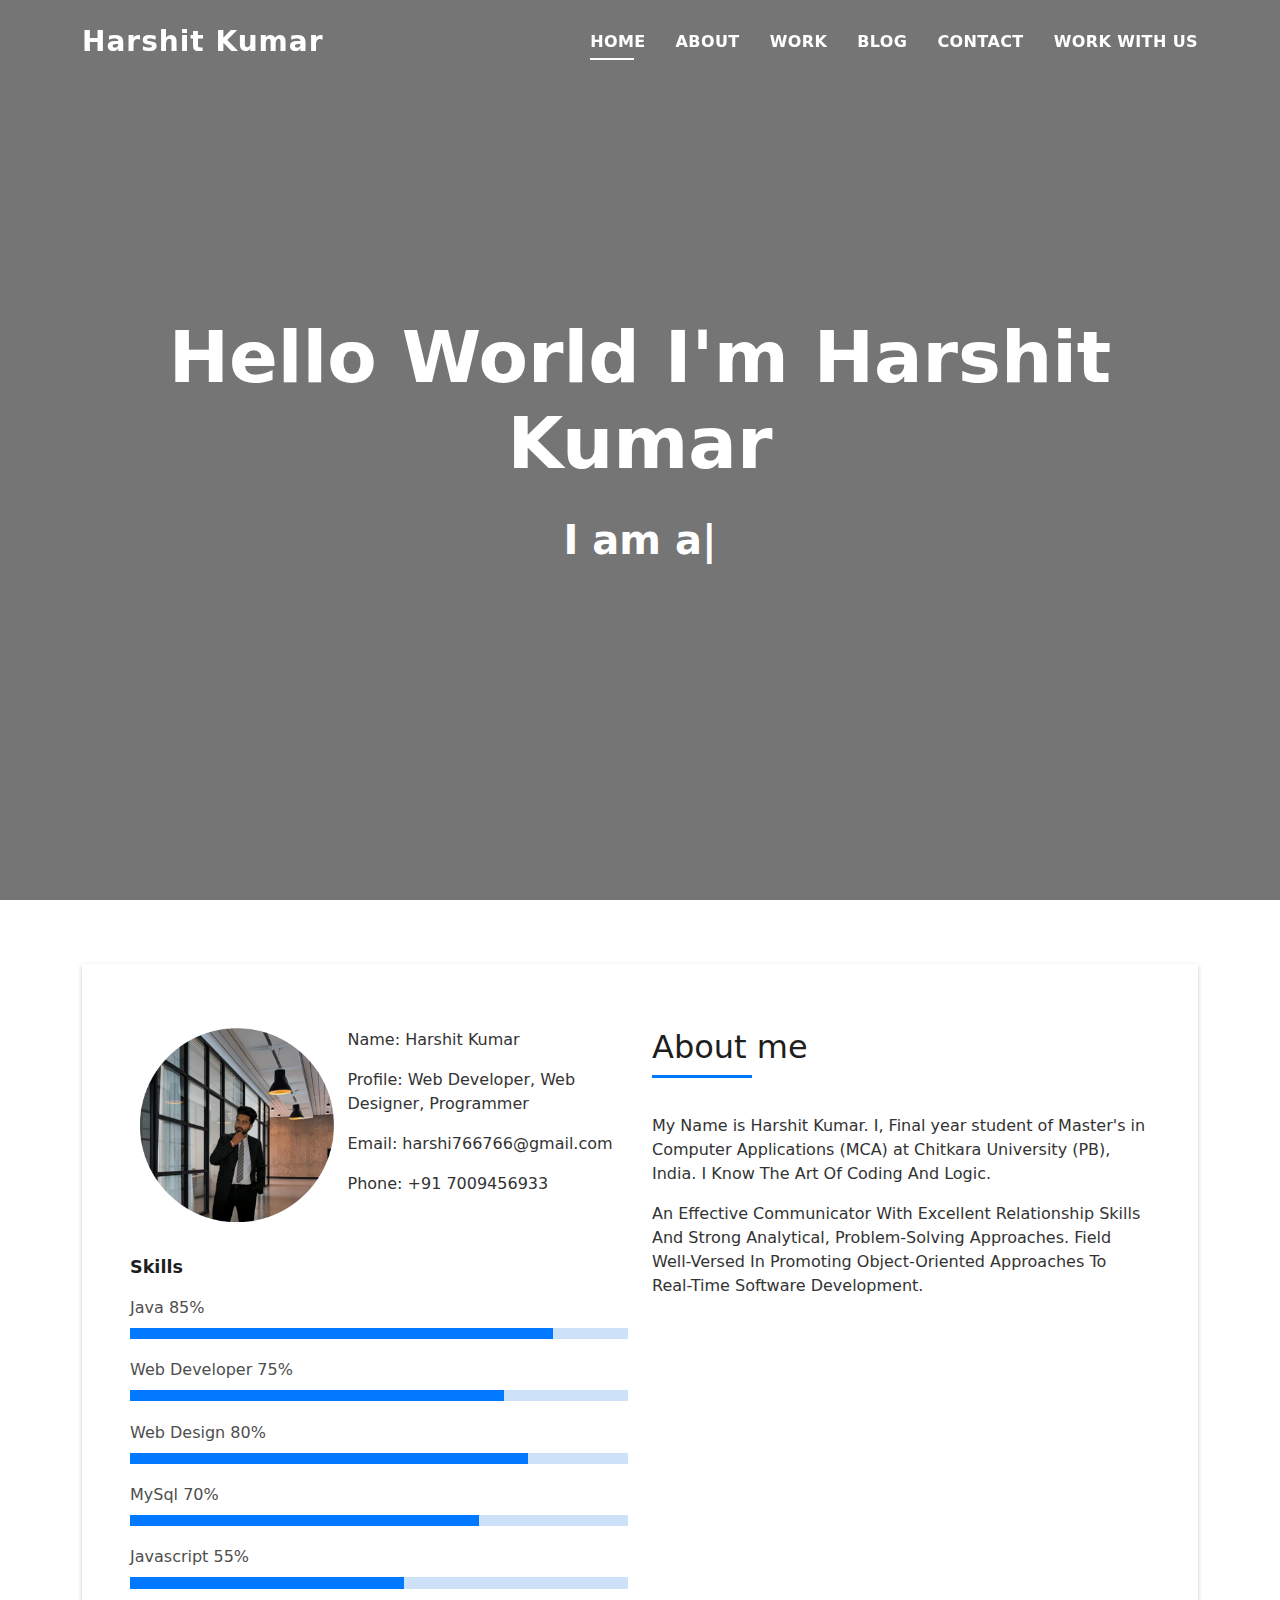
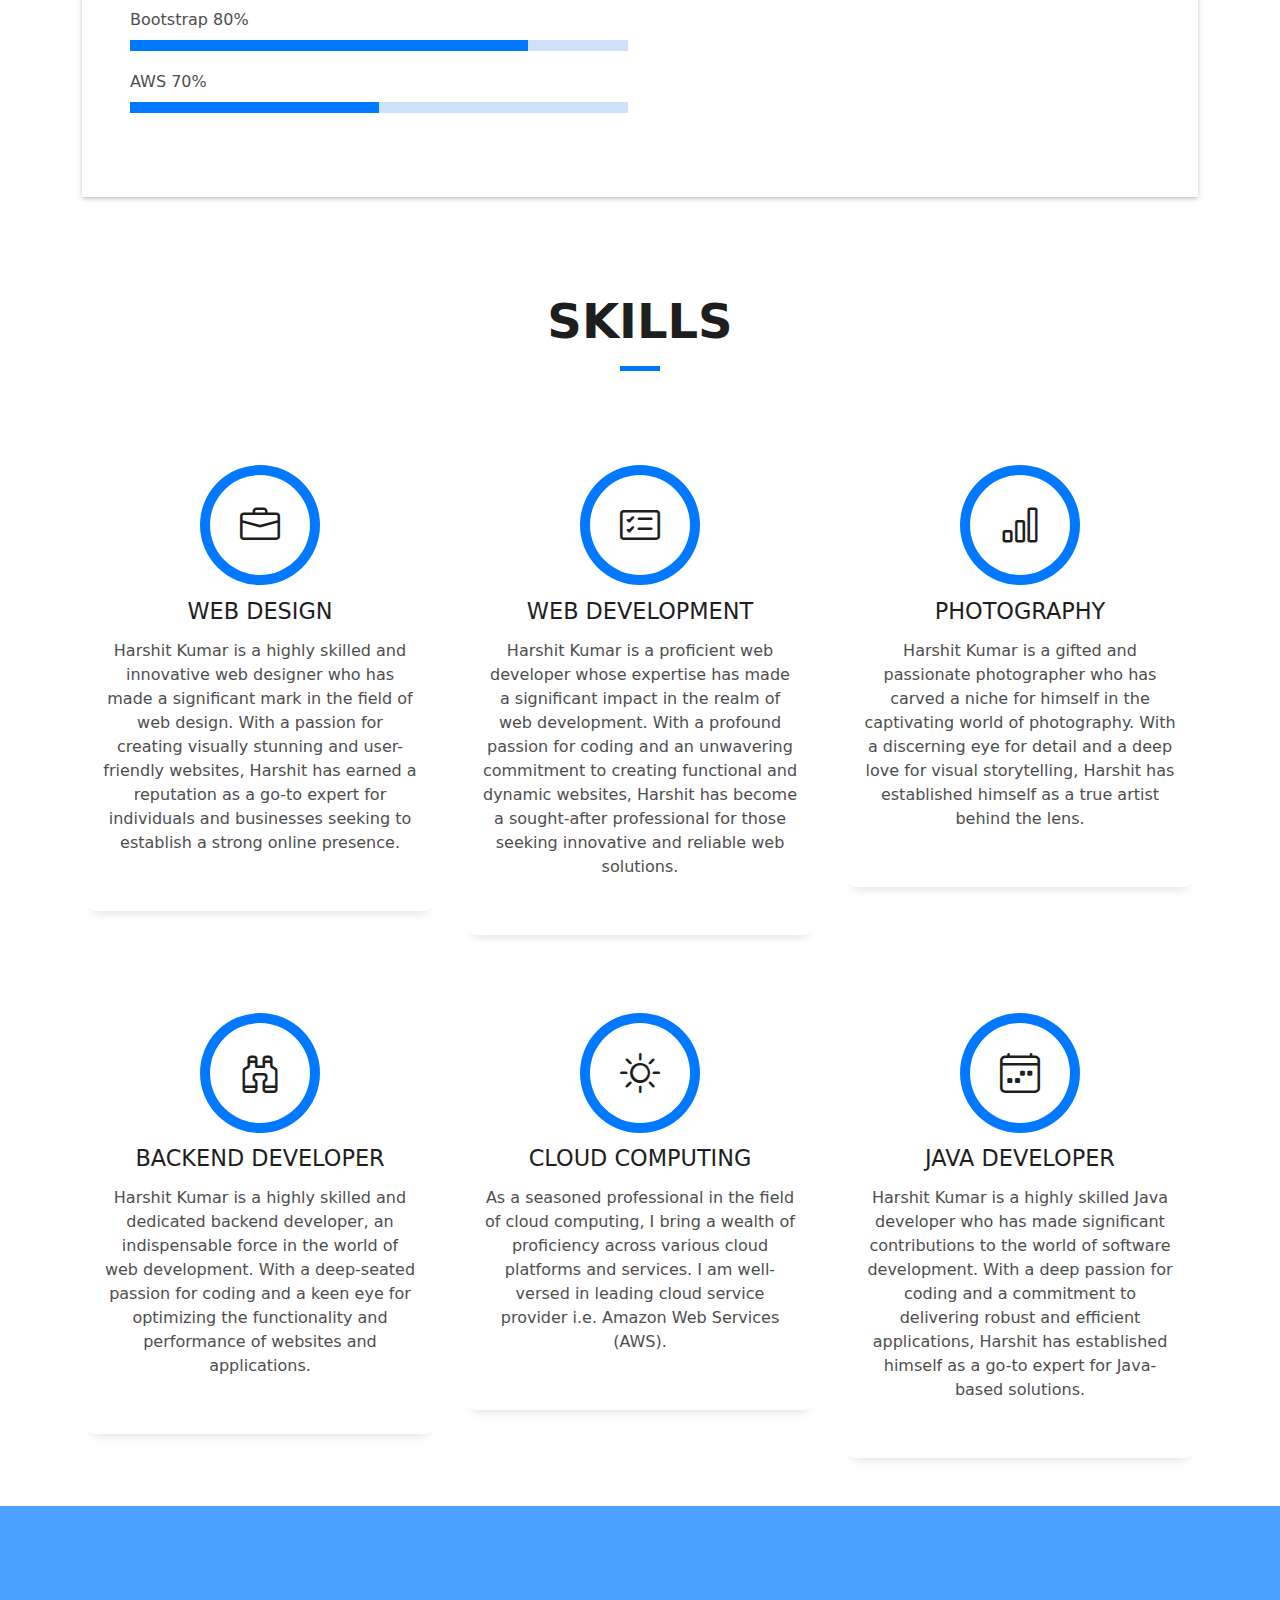
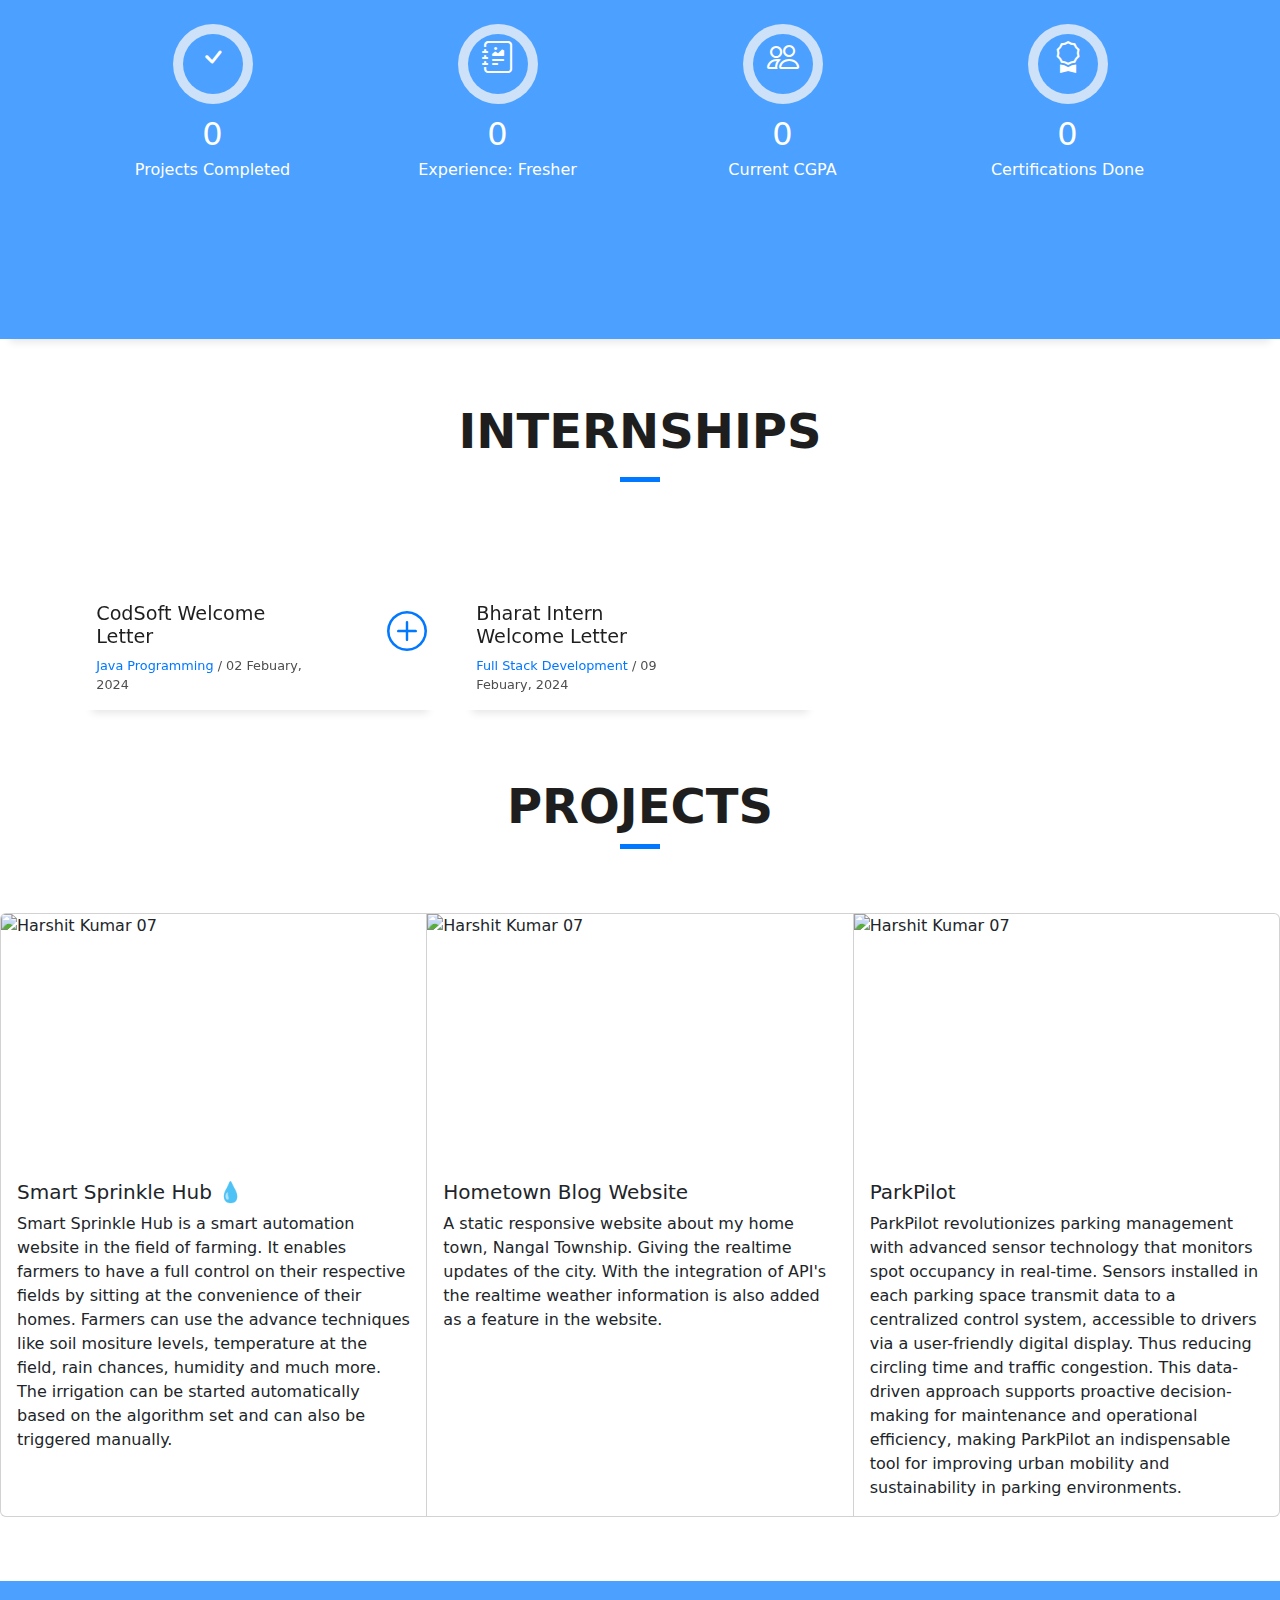
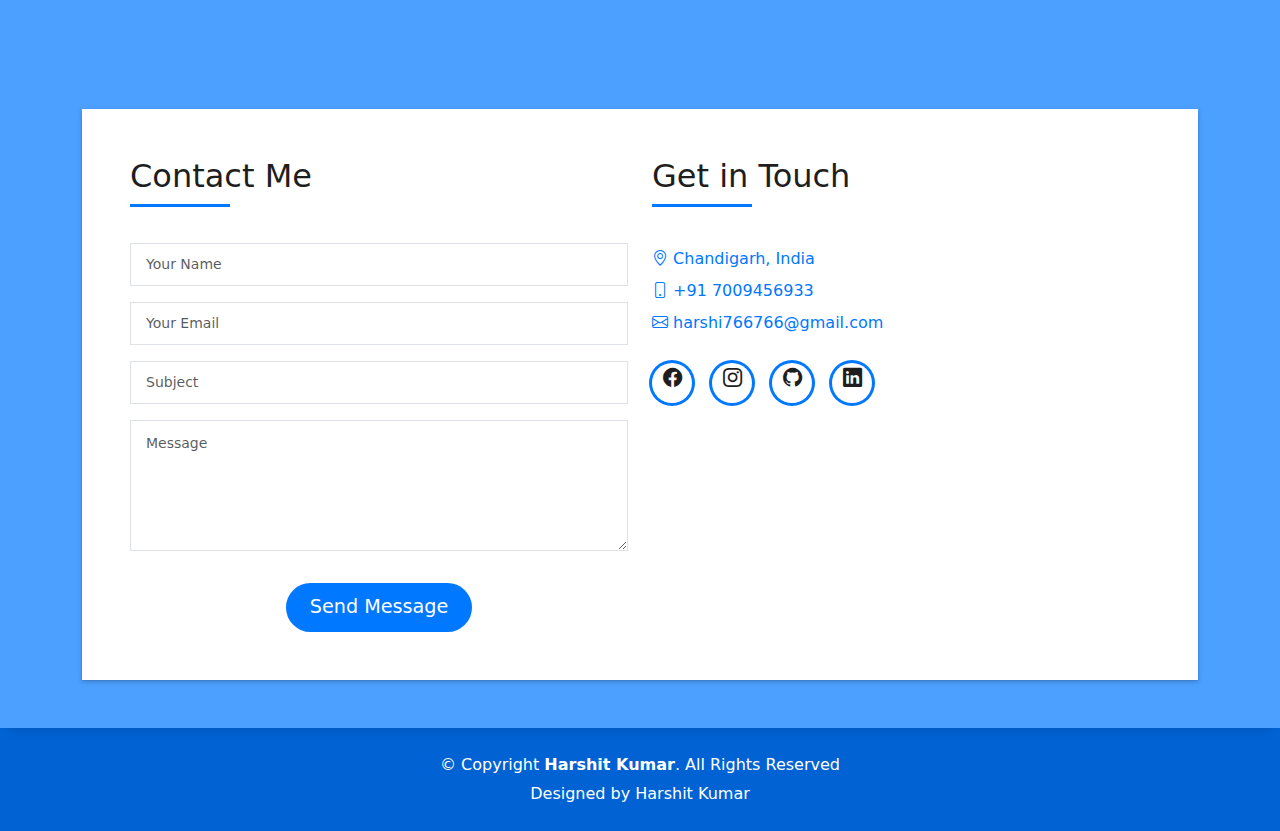
==== index.html @ d03fb950 "Update index.html" ====
<!DOCTYPE html>
<html lang="en">

  <head>
    <meta charset="utf-8">
    <meta content="width=device-width, initial-scale=1.0" name="viewport">

    <title>Harshit's Portfolio </title>
    <meta content name="description">
    <meta content name="keywords">

    
    <link
    href="image/port.jpg"
    rel= "icon">
    <link href="assets/img/apple-touch-icon.png" rel="apple-touch-icon">

    <!-- Vendor CSS Files -->
    <link href="assets/vendor/bootstrap/css/bootstrap.min.css" rel="stylesheet">
    <link href="assets/vendor/bootstrap-icons/bootstrap-icons.css"
    rel="stylesheet">
    <link href="assets/vendor/glightbox/css/glightbox.min.css" rel="stylesheet">
    <link href="assets/vendor/swiper/swiper-bundle.min.css" rel="stylesheet">

    <!-- Template Main CSS File -->
    <link href="assets/css/style.css" rel="stylesheet">

<style>

</style>

  </head>

  <body>

    <!-- ======= Header ======= -->
    <header id="header" class="fixed-top">
      <div class="container d-flex align-items-center justify-content-between">

        <h1 class="logo"><a href="index.html">Harshit Kumar</a></h1>


        <nav id="navbar" class="navbar">
          <ul>
            <li><a class="nav-link scrollto active" href="#hero">Home</a></li>
            <li><a class="nav-link scrollto" href="#about">About</a></li>

            <li><a class="nav-link scrollto " href="#work">Work</a></li>
            <li><a class="nav-link scrollto " href="#blog">Blog</a></li>

            <li><a class="nav-link scrollto" href="#contact">Contact</a></li>
            <li><a class="nav-link scrollto" href="#services">Work With Us</a></li>
            

              <script src="script.js"></script></a></li>
            
          </ul>
          <i class="bi bi-list mobile-nav-toggle"></i>
          
        </nav><!-- .navbar -->

      </div>
    </header><!-- End Header -->

    <!-- ======= Hero Section ======= -->
    <div id="hero" class="hero route bg-image"
      style="background-image: url('image/Motion\ Backgrounds.gif">
      <div class="overlay-itro"></div>
      <div class="hero-content display-table">
        <div class="table-cell">
          <div class="container">
            <!--<p class="display-6 color-d">Hello, world!</p>-->
            <h1 class="hero-title mb-4">Hello World I'm Harshit Kumar</h1>
                        <p class="hero-subtitle"><span class="typed"
                data-typed-items="I am a Web Developer,I am a Programmer,I am a Frontend Developer,I am a Web Designer"></span></p>
            <!-- <p class="pt-3"><a class="btn btn-primary btn js-scroll px-4" href="#about" role="button">Learn More</a></p> -->
          </div>
        </div>
      </div>
    </div><!-- End Hero Section -->

    <main id="main">

      <!-- ======= About Section ======= -->
      <section id="about" class="about-mf sect-pt4 route">
        <div class="container">
          <div class="row">
            <div class="col-sm-12">
              <div class="box-shadow-full">
                <div class="row">
                  <div class="col-md-6">
                    <div class="row">
                      <div class="col-sm-6 col-md-5">
                        <div class="about-img">
                          <img
                             src="image/IMG_1244.PNG"
                            class="img-fluid rounded b-shadow-a" alt>
                        </div>
                      </div>
                      <div class="col-sm-6 col-md-7">
                        <div class="about-info">
                          <p><span class="title">Name: Harshit Kumar</span> </p>
                          <p><span class="title">Profile: Web Developer, Web Designer, Programmer</span> </p>
                          <p><span class="title">Email: harshi766766@gmail.com</span> </p>
                          <p><span class="title">Phone: +91
                            7009456933</span> </p>
                        </div>
                      </div>
                    </div>
                    <div class="skill-mf">
                      <p class="title-s">Skills</p>
                      <span>Java</span> <span class="pull-right">85%</span>
                      <div class="progress">
                        <div class="progress-bar" role="progressbar"
                          style="width:85%" aria-valuenow="85"
                          aria-valuemin="0" aria-valuemax="100"></div>
                      </div>
                      <span>Web Developer</span> <span class="pull-right">75%</span>
                      <div class="progress">
                        <div class="progress-bar" role="progressbar"
                          style="width: 75%" aria-valuenow="75"
                          aria-valuemin="0" aria-valuemax="100"></div>
                      </div>
                      <span>Web Design</span> <span class="pull-right">80%</span>
                      <div class="progress">
                        <div class="progress-bar" role="progressbar"
                          style="width: 80%" aria-valuenow="50"
                          aria-valuemin="0" aria-valuemax="100"></div>
                      </div>

                      <span>MySql</span> <span class="pull-right">70%</span>
                      <div class="progress">
                        <div class="progress-bar" role="progressbar"
                          style="width: 70%" aria-valuenow="50"
                          aria-valuemin="0" aria-valuemax="100"></div>
                      </div>

                      <span>Javascript</span> <span class="pull-right">55%</span>
                      <div class="progress">
                        <div class="progress-bar" role="progressbar"
                          style="width: 55%" aria-valuenow="90"
                          aria-valuemin="0" aria-valuemax="100"></div>
                      </div>

                      <span>Bootstrap</span> <span class="pull-right">80%</span>
                      <div class="progress">
                        <div class="progress-bar" role="progressbar"
                          style="width: 80%" aria-valuenow="50"
                          aria-valuemin="0" aria-valuemax="100"></div>
                      </div>

                      <span>AWS</span> <span class="pull-right">70%</span>
                      <div class="progress">
                        <div class="progress-bar" role="progressbar"
                          style="width:50%" aria-valuenow="50"
                          aria-valuemin="0" aria-valuemax="100"></div>
                      </div>
                    </div>
                  </div>
                  <div class="col-md-6">
                    <div class="about-me pt-4 pt-md-0">
                      <div class="title-box-2">
                        <h5 class="title-left">
                          About me
                        </h5>
                      </div>
                      <p  class="title">
                        My Name is Harshit Kumar. I, Final year student of Master's in Computer Applications (MCA) at Chitkara University (PB),
                        India.
                        I Know The Art Of Coding And Logic.
                      </p>
                      <p class="title">
                        An Effective Communicator With Excellent Relationship
                        Skills And Strong Analytical, Problem-Solving
                        Approaches. Field Well-Versed In Promoting
                        Object-Oriented Approaches To Real-Time Software
                        Development.
                      </p>

                    </div>
                  </div>
                </div>
              </div>
            </div>
          </div>
        </div>
      </section><!-- End About Section -->

      <!-- ======= Services Section ======= -->
      <section id="services" class="services-mf pt-5 route">
        <div class="container">
          <div class="row">
            <div class="col-sm-12">
              <div class="title-box text-center">
                <h3 class="title-a">
                  Skills
                </h3>
                <p class="subtitle-a">

                </p>
                <div class="line-mf"></div>
              </div>
            </div>
          </div>
          <div class="row">
            <div class="col-md-4">
              <div class="service-box">
                <div class="service-ico">
                  <span class="ico-circle"><i class="bi bi-briefcase"></i></span>
                </div>
                <div class="service-content">
                  <h2 class="s-title">Web Design</h2>
                  <p class="s-description text-center">
                    Harshit Kumar is a highly skilled and innovative web designer
                    who has made a significant mark in the field of web design.
                    With a passion for creating visually stunning and
                    user-friendly websites, Harshit has earned a reputation as a
                    go-to expert for individuals and businesses seeking to
                    establish a strong online presence.
                  </p>
                </div>
              </div>
            </div>
            <div class="col-md-4">
              <div class="service-box">
                <div class="service-ico">
                  <span class="ico-circle"><i class="bi bi-card-checklist"></i></span>
                </div>
                <div class="service-content">
                  <h2 class="s-title">Web Development</h2>
                  <p class="s-description text-center">

                    Harshit Kumar is a proficient web developer whose expertise
                    has made a significant impact in the realm of web
                    development. With a profound passion for coding and an
                    unwavering commitment to creating functional and dynamic
                    websites, Harshit has become a sought-after professional for
                    those seeking innovative and reliable web solutions.
                  </p>
                </div>
              </div>
            </div>
            <div class="col-md-4">
              <div class="service-box">
                <div class="service-ico">
                  <span class="ico-circle"><i class="bi bi-bar-chart"></i></span>
                </div>
                <div class="service-content">
                  <h2 class="s-title">Photography</h2>
                  <p class="s-description text-center">
                    Harshit Kumar is a gifted and passionate photographer who has
                    carved a niche for himself in the captivating world of
                    photography. With a discerning eye for detail and a deep
                    love for visual storytelling, Harshit has established himself
                    as a true artist behind the lens.
                  </p>
                </div>
              </div>
            </div>
            <div class="col-md-4">
              <div class="service-box">
                <div class="service-ico">
                  <span class="ico-circle"><i class="bi bi-binoculars"></i></span>
                </div>
                <div class="service-content">
                  <h2 class="s-title">BackEnd Developer</h2>
                  <p class="s-description text-center">
                    Harshit Kumar is a highly skilled and dedicated backend
                    developer, an indispensable force in the world of web
                    development. With a deep-seated passion for coding and a
                    keen eye for optimizing the functionality and performance of
                    websites and applications.
                  </p>
                </div>
              </div>
            </div>
            <div class="col-md-4">
              <div class="service-box">
                <div class="service-ico">
                  <span class="ico-circle"><i class="bi bi-brightness-high"></i></span>
                </div>
                <div class="service-content">
                  <h2 class="s-title">Cloud Computing</h2>
                  <p class="s-description text-center">

                    As a seasoned professional in the field of cloud computing,
                     I bring a wealth of proficiency across various cloud platforms and services. 
                     I am well-versed in leading cloud service provider i.e. Amazon Web Services (AWS).
                     
                  </p>
                </div>
              </div>
            </div>
            <div class="col-md-4">
              <div class="service-box">
                <div class="service-ico">
                  <span class="ico-circle"><i class="bi bi-calendar4-week"></i></span>
                </div>
                <div class="service-content">
                  <h2 class="s-title">Java Developer</h2>
                  <p class="s-description text-center">
                    Harshit Kumar is a highly skilled Java developer who has made
                    significant contributions to the world of software
                    development. With a deep passion for coding and a commitment
                    to delivering robust and efficient applications, Harshit has
                    established himself as a go-to expert for Java-based
                    solutions.
                  </p>
                </div>
              </div>
            </div>
          </div>
        </div>
      </section><!-- End Services Section -->

      <!-- ======= Counter Section ======= -->
      <div class="section-counter paralax-mf bg-image"
        style="background-image: url('bg.jpg')">
        <div class="overlay-mf"></div>
        <div class="container position-relative">
          <div class="row">
            <div class="col-sm-3 col-lg-3">
              <div class="counter-box counter-box pt-4 pt-md-0">
                <div class="counter-ico">
                  <span class="ico-circle"><i class="bi bi-check"></i></span>
                </div>
                <div class="counter-num">
                  <p data-purecounter-start="0" data-purecounter-end="3"
                    data-purecounter-duration="1" class="counter purecounter"></p>
                  <span class="counter-text">Projects Completed</span>
                </div>
              </div>
            </div>
            <div class="col-sm-3 col-lg-3">
              <div class="counter-box pt-4 pt-md-0">
                <div class="counter-ico">
                  <span class="ico-circle"><i class="bi bi-journal-richtext"></i></span>
                </div>
                <div class="counter-num">
                  <p data-purecounter-start="0" data-purecounter-end="0"
                    data-purecounter-duration="1" class="counter purecounter"></p>
                  <span class="counter-text">Experience: Fresher</span>
                </div>
              </div>
            </div>
            <div class="col-sm-3 col-lg-3">
              <div class="counter-box pt-4 pt-md-0">
                <div class="counter-ico">
                  <span class="ico-circle"><i class="bi bi-people"></i></span>
                </div>
                <div class="counter-num">
                  <p data-purecounter-start="0" data-purecounter-end="7.89"
                    data-purecounter-duration="1" class="counter purecounter"></p>
                  <span class="counter-text">Current CGPA</span>
                </div>
              </div>
            </div>
            <div class="col-sm-3 col-lg-3">
              <div class="counter-box pt-4 pt-md-0">
                <div class="counter-ico">
                  <span class="ico-circle"><i class="bi bi-award"></i></span>
                </div>
                <div class="counter-num">
                  <p data-purecounter-start="0" data-purecounter-end="3"
                    data-purecounter-duration="1" class="counter purecounter"></p>
                  <span class="counter-text">Certifications Done</span>
                </div>
              </div>
            </div>
          </div>
        </div>
      </div><!-- End Counter Section -->

      <!-- ======= Portfolio Section ======= -->

      <section id="work" class="portfolio-mf sect-pt4 route">
        <div class="container">
          <div class="row">
            <div class="col-sm-12">
              <div class="title-box text-center">
                <h3 class="title-a">
                  Internships
                </h3>
                <p class="subtitle-a">

                </p>
                <div class="line-mf"></div>
              </div>
            </div>
          </div>
          <div class="row">
            <div class="col-md-4">
              <div class="work-box">
                <a href="image/offer.jpg" data-gallery="portfolioGallery"
                  class="portfolio-lightbox">
                  <div class="work-img">
                    <img src="image/offer.jpg" height="100" alt class="img-fluid">
                  </div>
                </a>
                <div class="work-content">
                  <div class="row">
                    <div class="col-sm-8">
                      <h2 class="w-title">CodSoft Welcome Letter</h2>
                      <div class="w-more">
                        <span class="w-ctegory">Java Programming</span> / <span
                          class="w-date">02 Febuary, 2024</span>
                      </div>
                    </div>
                    <div class="col-sm-4">
                      <div class="w-like">
                        <a href> <span class="bi bi-plus-circle"></span></a>
                      </div>
                    </div>
                  </div>
                </div>
              </div>
            </div>
            <div class="col-md-4">
              <div class="work-box">
                <a href="image/Harshit Kumar  (1)_page-0001.jpg" data-gallery="portfolioGallery"
                  class="portfolio-lightbox">
                  <div class="work-img">
                    <img src="image/Harshit Kumar  (1)_page-0001.jpg" alt class="img-fluid">
                  </div>
                </a>
                <div class="work-content">
                  <div class="row">
                    <div class="col-sm-8">
                      <h2 class="w-title">Bharat Intern Welcome Letter</h2>
                      <div class="w-more">
                        <span class="w-ctegory">Full Stack Development</span> / <span
                          class="w-date">09 Febuary, 2024</span>
                      </div>
                    </div>

                  </div>

                </section><!-- End Portfolio Section -->

                <!-- ======= Testimonials Section ======= -->
                  <!-- <div class="testimonials paralax-mf bg-image"
                    style="background-image: url(assets/img/overlay-bg.jpg)">
                    <div class="overlay-mf"></div>
                    <div class="container">
                      <div class="row">
                        <div class="col-md-12">

                          <div class="testimonials-slider swiper"
                            data-aos="fade-up" data-aos-delay="100">
                            <div class="swiper-wrapper">

                              <div class="swiper-slide">
                                <div class="testimonial-box">
                                  <div class="author-test">
                                    <img
                                      src="https://blogger.googleusercontent.com/img/b/R29vZ2xl/AVvXsEjWPyf48pdA0KL4-TtcaYUjMzpRqKOh5sRQUDvx9crNe8cKC_uwJbKv4zvebxIsHu691Fu3aJjdozaErSmDjNbsDrPvo_puB6OPWJWmbfxzeFIuBiDnK7tYssDI9pqWrJKujsHe3qpNDfvmbLBXbQe1mk1qBO1t87BWNPkstWK7q_-z0I2oy-BIr5jdyA/s320/1662866962081.jpg"
                                      alt class="rounded-circle b-shadow-a">
                                    <span class="author">Farique Fareha</span>
                                  </div>
                                  <div class="content-test">
                                    <p class="description lead">
                                      Harshit Kumar is a web wizard! He transformed
                                      our vision into a stunning, functional
                                      website. His expertise and professionalism
                                      are unmatched.
                                    </p>
                                  </div>
                                </div>
                              </div>End testimonial item -->

                            <!-- <div class="swiper-slide">
                              <div class="testimonial-box">
                                <div class="author-test">
                                  <img
                                    src="image/shahid.jpg" height="200" width="200" style="border-radius: 1000px;"
                                    alt class="rounded-circle b-shadow-a">
                                  <span class="author">Pathan Shahid Khan</span>
                                </div>
                                <div class="content-test">
                                  <p class="description lead">
                                    Harshit Kumar's web development skills are
                                    outstanding. He's a reliable, creative, and
                                    dedicated developer. Our website's success
                                    is thanks to his expertiset.
                                  </p>
                                </div>
                              </div>
                            </div>End testimonial item -->
                          </div>
                          <div class="swiper-pagination"></div>
                        </div>



                        <!-- <div id="testimonial-mf" class="owl-carousel owl-theme">

        </div> -->
                      </div>
                    </div>
                  </div>
                </div><!-- End Testimonials Section -->


                <div class="title-box text-center">
                  <h3 class="title-a">
                    Projects
                  </h3> <div class="line-mf"></div></div>
                  <p class="subtitle-a">
                  </p>
                 
                <div class="card-group">
                  <div class="card">
                    <img
                      src="image/sprinkle.gif"
                      class="card-img-top"
                      alt="Harshit Kumar 07" width="250" height="250" />
                    <div class="card-body">
                      <h5 class="card-title">Smart Sprinkle Hub 💧</h5>
                      <p class="card-text">
                        Smart Sprinkle Hub is a smart automation website in the field of farming. It enables
                        farmers to have a full control on their respective fields by sitting at the convenience 
                        of their homes. Farmers can use the advance techniques like soil mositure levels, temperature at the field,
                        rain chances, humidity and much more. The irrigation can be started automatically based on the algorithm set 
                        and can also be triggered manually.
                      </p>
<!--                       <p class="card-text">
                        <a
                          href="https://bpmbalkiw4o30dgr3eaptw.on.drv.tw/www.alnoorpublicschoolsiswa.com/"><button
                            type="button" class="btn btn-success">View Live</button></a>
                      </p> -->
                    </div>
                  </div>

                  <div class="card">
                    <img
                      src="image/dam.gif"
                      class="card-img-top"
                      alt="Harshit Kumar 07" width="250" height="250"/>
                    <div class="card-body">
                      <h5 class="card-title">Hometown Blog Website</h5>
                      <p class="card-text">A static responsive website about my home town, Nangal Township.
                        Giving the realtime updates of the city. With the integration of API's the realtime weather 
                        information is also added as a feature in the website. 
                      </p>
<!--                       <p class="card-text">
                        <a
                          href="https://HarshitKumar07.github.io/njbweather_checker/"><button
                            type="button" class="btn btn-success">View Live</button></a>
                      </p> -->
                    </div>
                  </div>
                  <div class="card">
                    <img
                      src="image/foundation.svg"
                      height="250"
                      class="card-img-top"
                      alt="Harshit Kumar 07" width="250" height="250"/>
                    <div class="card-body">
                      <h5 class="card-title">ParkPilot</h5>
                      <p class="card-text">
                        ParkPilot revolutionizes parking management with advanced sensor technology that 
                        monitors spot occupancy in real-time. Sensors installed in each parking space transmit data
                         to a centralized
                         control system, accessible to drivers via a user-friendly digital display.
                          Thus reducing circling time and traffic congestion.
                          This data-driven approach supports proactive decision-making for maintenance and operational efficiency, making ParkPilot an indispensable tool for improving urban mobility and sustainability in parking environments.
                      </p>
<!--                       <p class="card-text">
                        <a
                          href="https://siddiquefoundationmadhopur.w3spaces.com/"><button
                            type="button" class="btn btn-success">View Live</button></a>
                      </p> -->
                    </div>
                  </div>
                </div>

                <!-- <div class="card-group">
                  <div class="card">
                    <img
                      src="image/e.svg"
                      class="card-img-top"
                      alt="Harshit Kumar 07" width="250" height="250"/>
                    <div class="card-body">
                      <h5 class="card-title">Online E commerce Application</h5>
                      <p class="card-text">

                        "NJB Carts 🛒," designed by Harshit Kumar, is a dynamic
                        online E-commerce application, integrating HTML, CSS,
                        and JavaScript to create a seamless shopping experience.
                        This user-friendly platform empowers customers to
                        explore, select, and purchase products with ease. It
                        features a wide range of products organized into
                        categories, a user-friendly shopping cart, and a secure
                        checkout process.
                      </p>
                      <p class="card-text">
                        <a
                          href="https://HarshitKumar07.github.io/njbcarts1/"><button
                            type="button" class="btn btn-success">View Live</button></a>
                      </p>
                    </div>
                  </div>

                  <div class="card">
                    <img
                      src="image/library.svg"
                      class="card-img-top"
                      alt="Harshit Kumar 07" width="250" height="250"/>
                    <div class="card-body">
                      <h5 class="card-title">College LIBRARY Management
                        Application</h5>
                      <p class="card-text">Harshit Kumar has developed a
                        comprehensive College Library Management Application
                        using a stack of HTML, CSS, JavaScript, and a database.
                        This application serves as a digital solution for
                        educational institutions to efficiently manage their
                        library resources. With a user-friendly web interface,
                        students and staff can search, borrow, and return books,
                        making the entire process streamlined and accessible.
                      </p>
                      <p class="card-text">
                        <a
                          href="https://HarshitKumar07.github.io/jpalibrary/"><button
                            type="button" class="btn btn-success">View Live</button></a>
                      </p>
                    </div>
                  </div>
                  <div class="card">
                    <img
                      src="image/Motion Backgrounds.gif"
                      class="card-img-top"
                      alt="Los Angeles Skyscrapers" width="250" height="250"/>
                    <div class="card-body">
                      <h5 class="card-title">College Result Application</h5>
                      <p class="card-text">
                        College result application has a lot of added
                        functionality like login and sign up form, after which
                        the user will enter his roll number and the result will
                        come. And our principal liked this project very
                        much.College result application has a lot of added
                        functionality like login and sign up form,
                        after which the user will enter his roll number and the
                        result will come. And our principal liked this project

                      </p>
                      <p class="card-text">
                        <a
                          href="http://jparesultmanagement.infinityfreeapp.com/?i=2"><button
                            type="button" class="btn btn-success">View Live</button></a>
                      </p>
                    </div>
                  </div>
                </div> -->

                <!-- ======= Contact Section ======= -->
                <section id="contact" class="paralax-mf footer-paralax bg-image sect-mt4 route" style="background-image: url(assets/img/overlay-bg.jpg)">
                  <div class="overlay-mf"></div>
                  <div class="container">
                      <div class="row">
                          <div class="col-sm-12">
                              <div class="contact-mf">
                                  <div id="contact" class="box-shadow-full">
                                      <div class="row">
                                          <div class="col-md-6">
                                              <div class="title-box-2">
                                                  <h5 class="title-left">
                                                      Contact Me
                                                  </h5>
                                              </div>
                                              <div>
                                                  <form id="contact-form" method="post" role="form" class="php-email-form">
                                                      <div class="row">
                                                          <div class="col-md-12 mb-3">
                                                              <div class="form-group">
                                                                  <input type="text" name="name" class="form-control" id="name" placeholder="Your Name" required>
                                                              </div>
                                                          </div>
                                                          <div class="col-md-12 mb-3">
                                                              <div class="form-group">
                                                                  <input type="email" class="form-control" name="email" id="email" placeholder="Your Email" required>
                                                              </div>
                                                          </div>
                                                          <div class="col-md-12 mb-3">
                                                              <div class="form-group">
                                                                  <input type="text" class="form-control" name="subject" id="subject" placeholder="Subject" required>
                                                              </div>
                                                          </div>
                                                          <div class="col-md-12">
                                                              <div class="form-group">
                                                                  <textarea class="form-control" name="message" rows="5" placeholder="Message" required></textarea>
                                                              </div>
                                                          </div>
                                                          <div class="col-md-12 text-center my-3">
                                                              <div class="loading" style="display: none;">Loading</div>
                                                              <!-- <div class="error-message"></div> -->
                                                              <div class="sent-message">Your message has been sent. Thank you!</div>
                                                          </div>
                                                          <div class="col-md-12 text-center">
                                                              <button type="submit" class="button button-a button-big button-rouded">Send Message</button>
                                                          </div>
                                                      </div>
                                                  </form>
                                              </div>
                                          </div>
                                          <div class="col-md-6">
                                              <div class="title-box-2 pt-4 pt-md-0">
                                                  <h5 class="title-left">
                                                      Get in Touch
                                                  </h5>
                                              </div>
                                              <div class="more-info">
                                                  <p class="lead"></p>
                                                  <ul class="list-ico">
                                                      <li><span class="bi bi-geo-alt"> Chandigarh, India</span></li>
                                                      <li><span class="bi bi-phone"> +91 7009456933</span></li>
                                                      <li><span class="bi bi-envelope"> harshi766766@gmail.com</span></li>
                                                  </ul>
                                              </div>
                                              <div class="socials">
                                                  <ul>
                                                      <li><a href="https://www.facebook.com/profile.php?id=100004380213710"><span class="ico-circle"><i class="bi bi-facebook"></i></span></a></li>
                                                      <li><a href="https://www.instagram.com/_iharsh766_max_/"><span class="ico-circle"><i class="bi bi-instagram"></i></span></a></li>
                                                      <li><a href="https://github.com/iharshit766"><span class="ico-circle"><i class="bi bi-github"></i></span></a></li>
                                                      <li><a href="https://www.linkedin.com/in/harshit-kumar-994301189/"><span class="ico-circle"><i class="bi bi-linkedin"></i></span></a></li>
                                                  </ul>
                                              </div>
                                          </div>
                                      </div>
                                  </div>
                              </div>
                          </div>
                      </div>
                  </div>
              </section>
              
              <script>
                document.getElementById('contact-form').addEventListener('submit', function(event) {
                    event.preventDefault(); // Prevent the form from submitting
                    
                    // Show loading message (if needed)
                    document.querySelector('.loading').style.display = 'block';
            
                    // Simulate delay before showing the sent message notification
                    setTimeout(function() {
                        // Hide loading message
                        document.querySelector('.loading').style.display = 'none';
            
                        // Show the sent message notification
                        document.querySelector('.sent-message').style.display = 'block';
            
                        // Hide the sent message notification after 3 seconds
                        setTimeout(function() {
                            document.querySelector('.sent-message').style.display = 'none';
                        }, 3000); // 3000 milliseconds = 3 seconds
                    }, 1000); // 1000 milliseconds = 1 second
            
                    // Optionally, you can reset the form after submission
                    this.reset();
                });
            </script>
            
              <!-- End Contact Section -->

              </main><!-- End #main -->

              <!-- ======= Footer ======= -->
              <footer>
                <div class="container">
                  <div class="row">
                    <div class="col-sm-12">
                      <div class="copyright-box">
                        <p class="copyright">&copy; Copyright <strong>Harshit Kumar</strong>. All Rights Reserved</p>
                        <div class="credits">
                          <!--
              All the links in the footer should remain intact.
              You can delete the links only if you purchased the pro version.
              Licensing information: https://bootstrapmade.com/license/
              Purchase the pro version with working PHP/AJAX contact form: https://bootstrapmade.com/buy/?theme=DevFolio
            -->
                          Designed by <a href>Harshit Kumar</a>
                        </div>
                      </div>
                    </div>
                  </div>
                </div>
              </footer><!-- End  Footer -->

              <div id="preloader"></div>
              <a href="#"
                class="back-to-top d-flex align-items-center justify-content-center"><i
                  class="bi bi-arrow-up-short"></i></a>

              <!-- Vendor JS Files -->
              <script src="assets/vendor/purecounter/purecounter_vanilla.js"></script>
              <script src="assets/vendor/bootstrap/js/bootstrap.bundle.min.js"></script>
              <script src="assets/vendor/glightbox/js/glightbox.min.js"></script>
              <script src="assets/vendor/swiper/swiper-bundle.min.js"></script>
              <script src="assets/vendor/typed.js/typed.umd.js"></script>
              <script src="assets/vendor/php-email-form/validate.js"></script>

              <!-- Template Main JS File -->
              <script src="assets/js/main.js"></script>
              <script src="assets/js/script.js"></script>
              

            </body>

          </html>
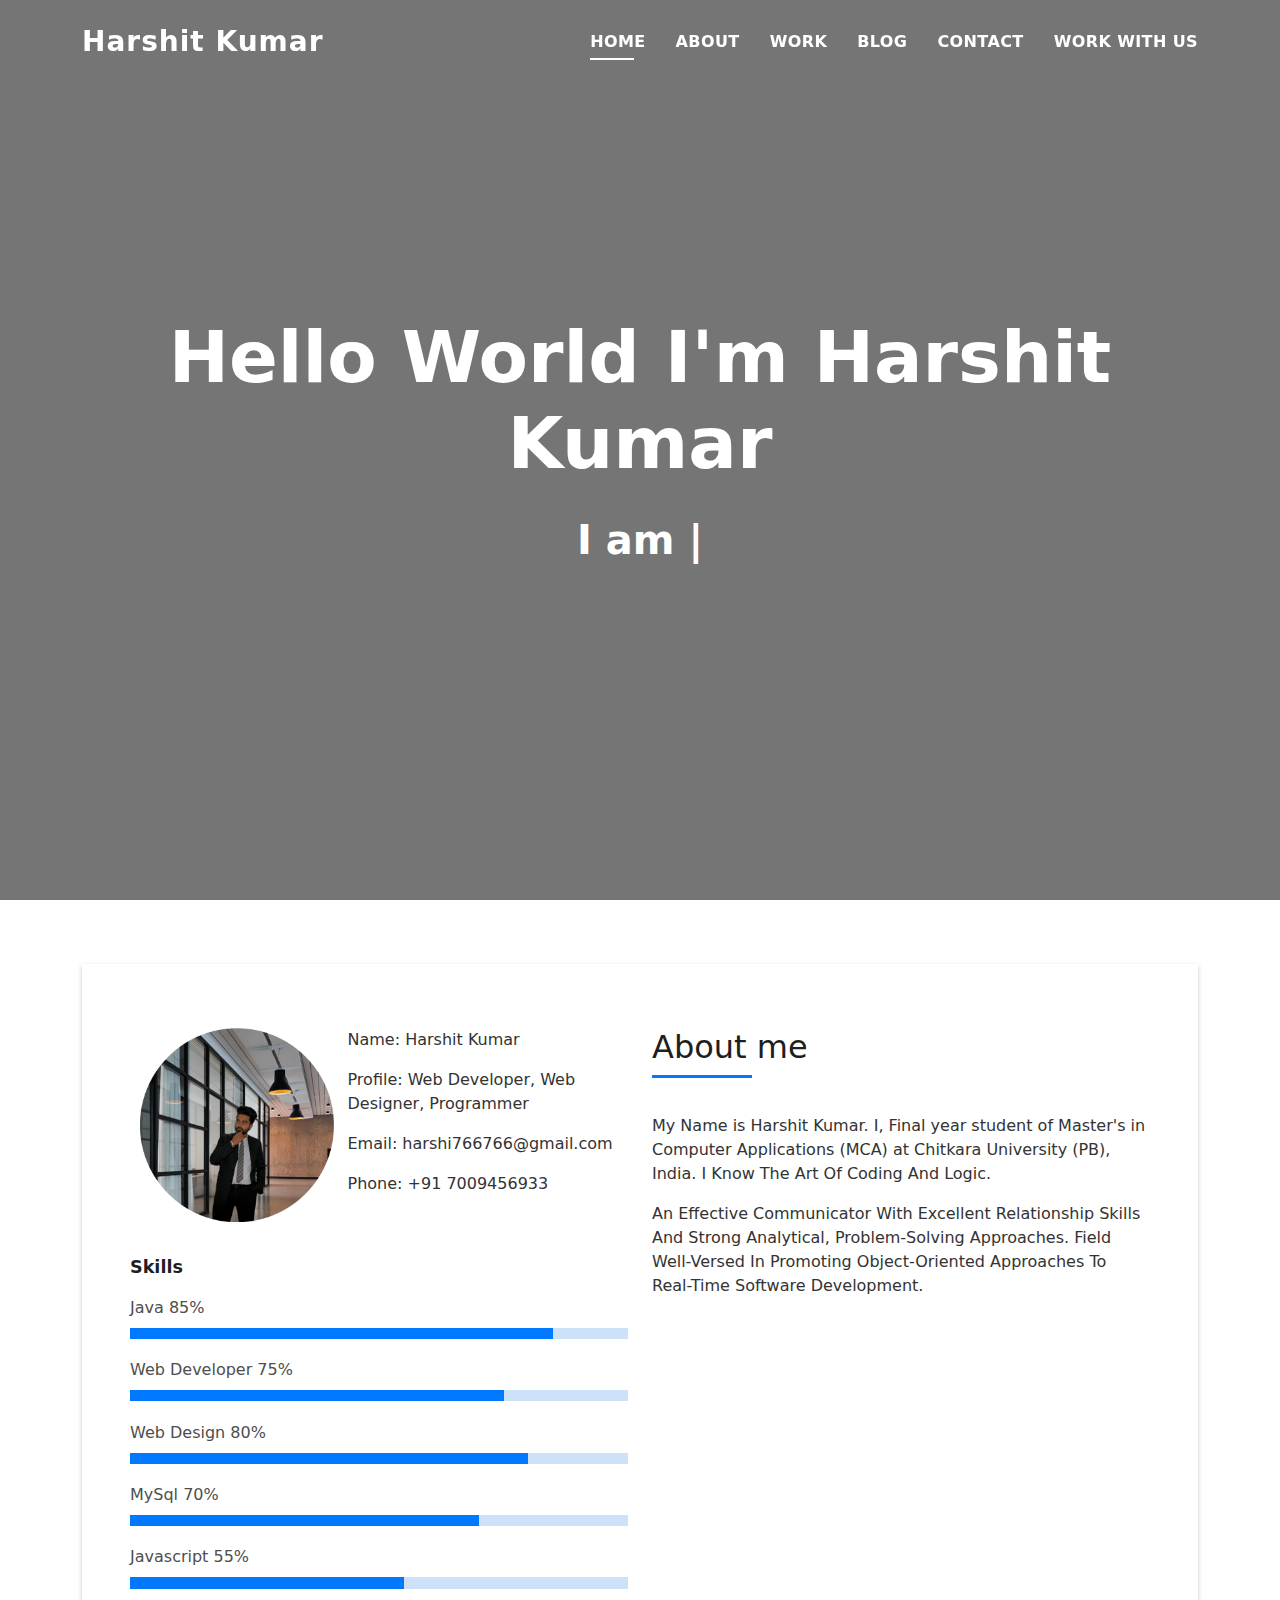
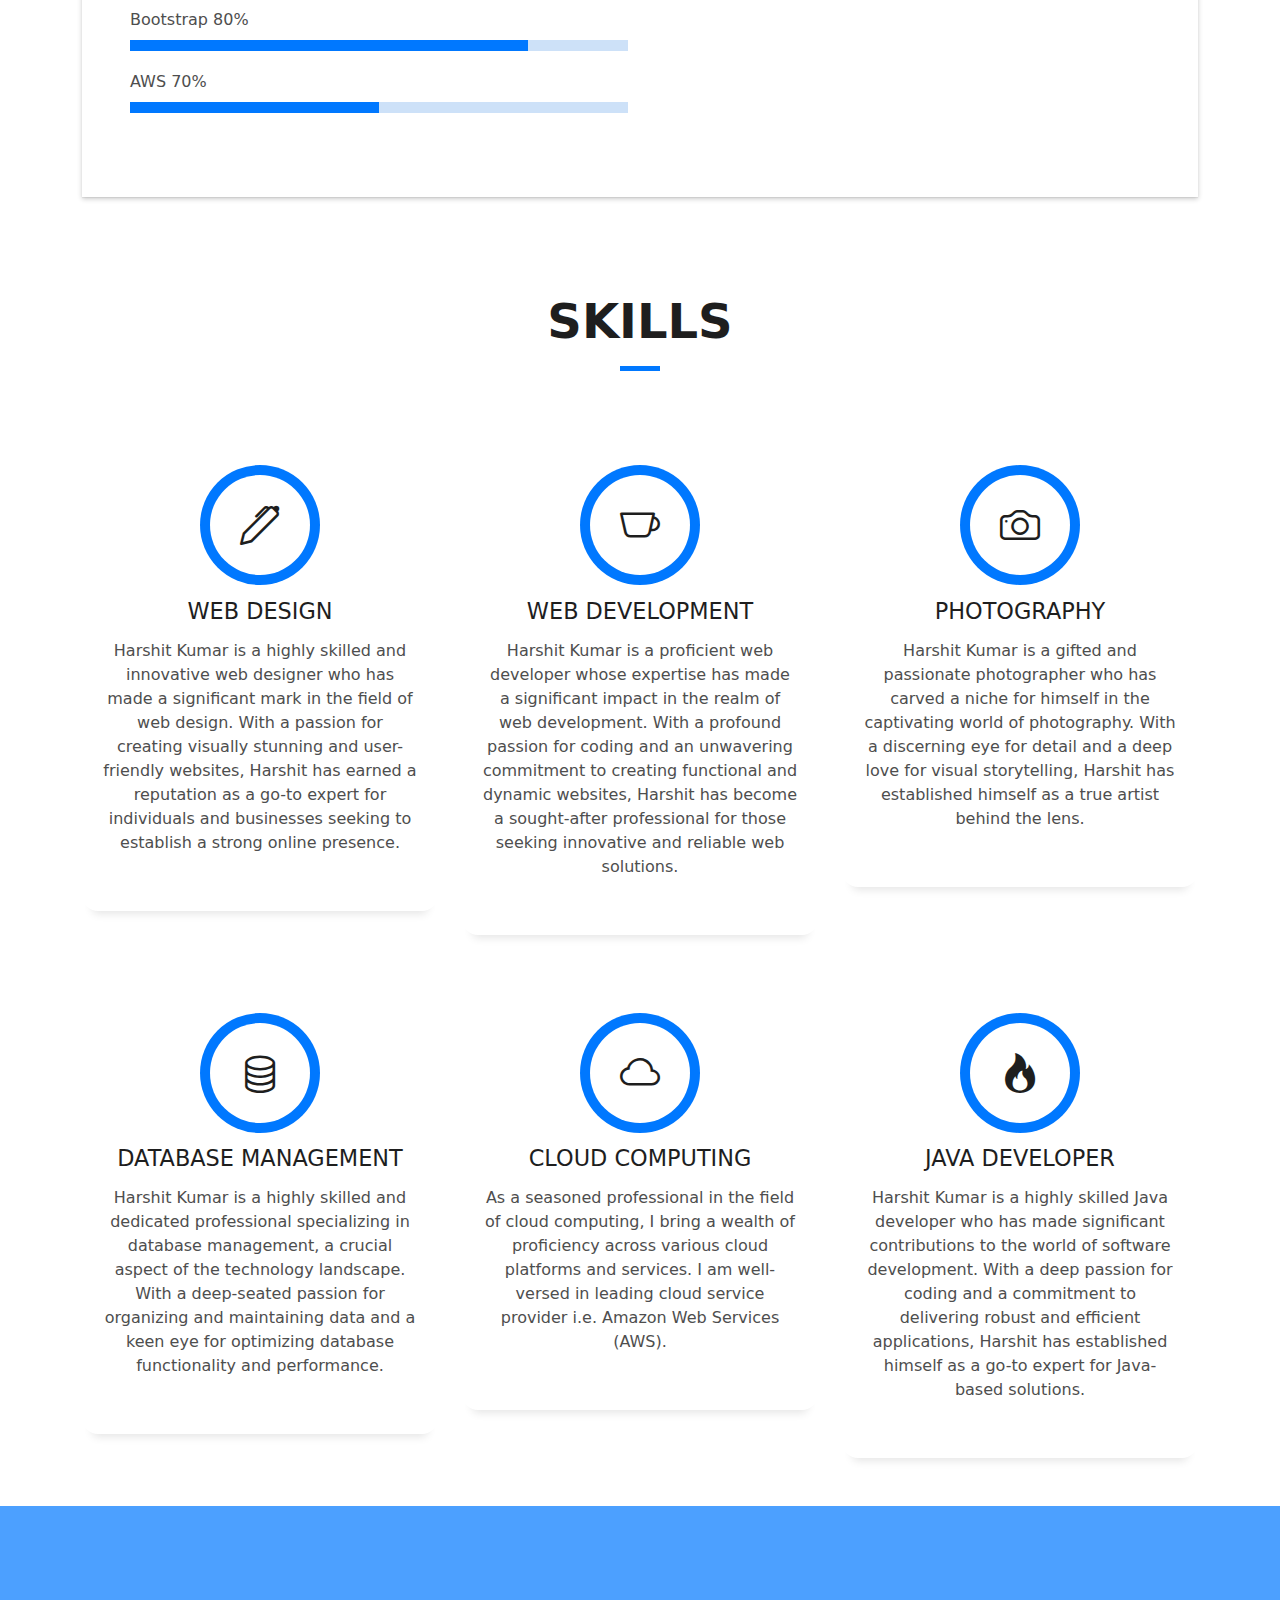
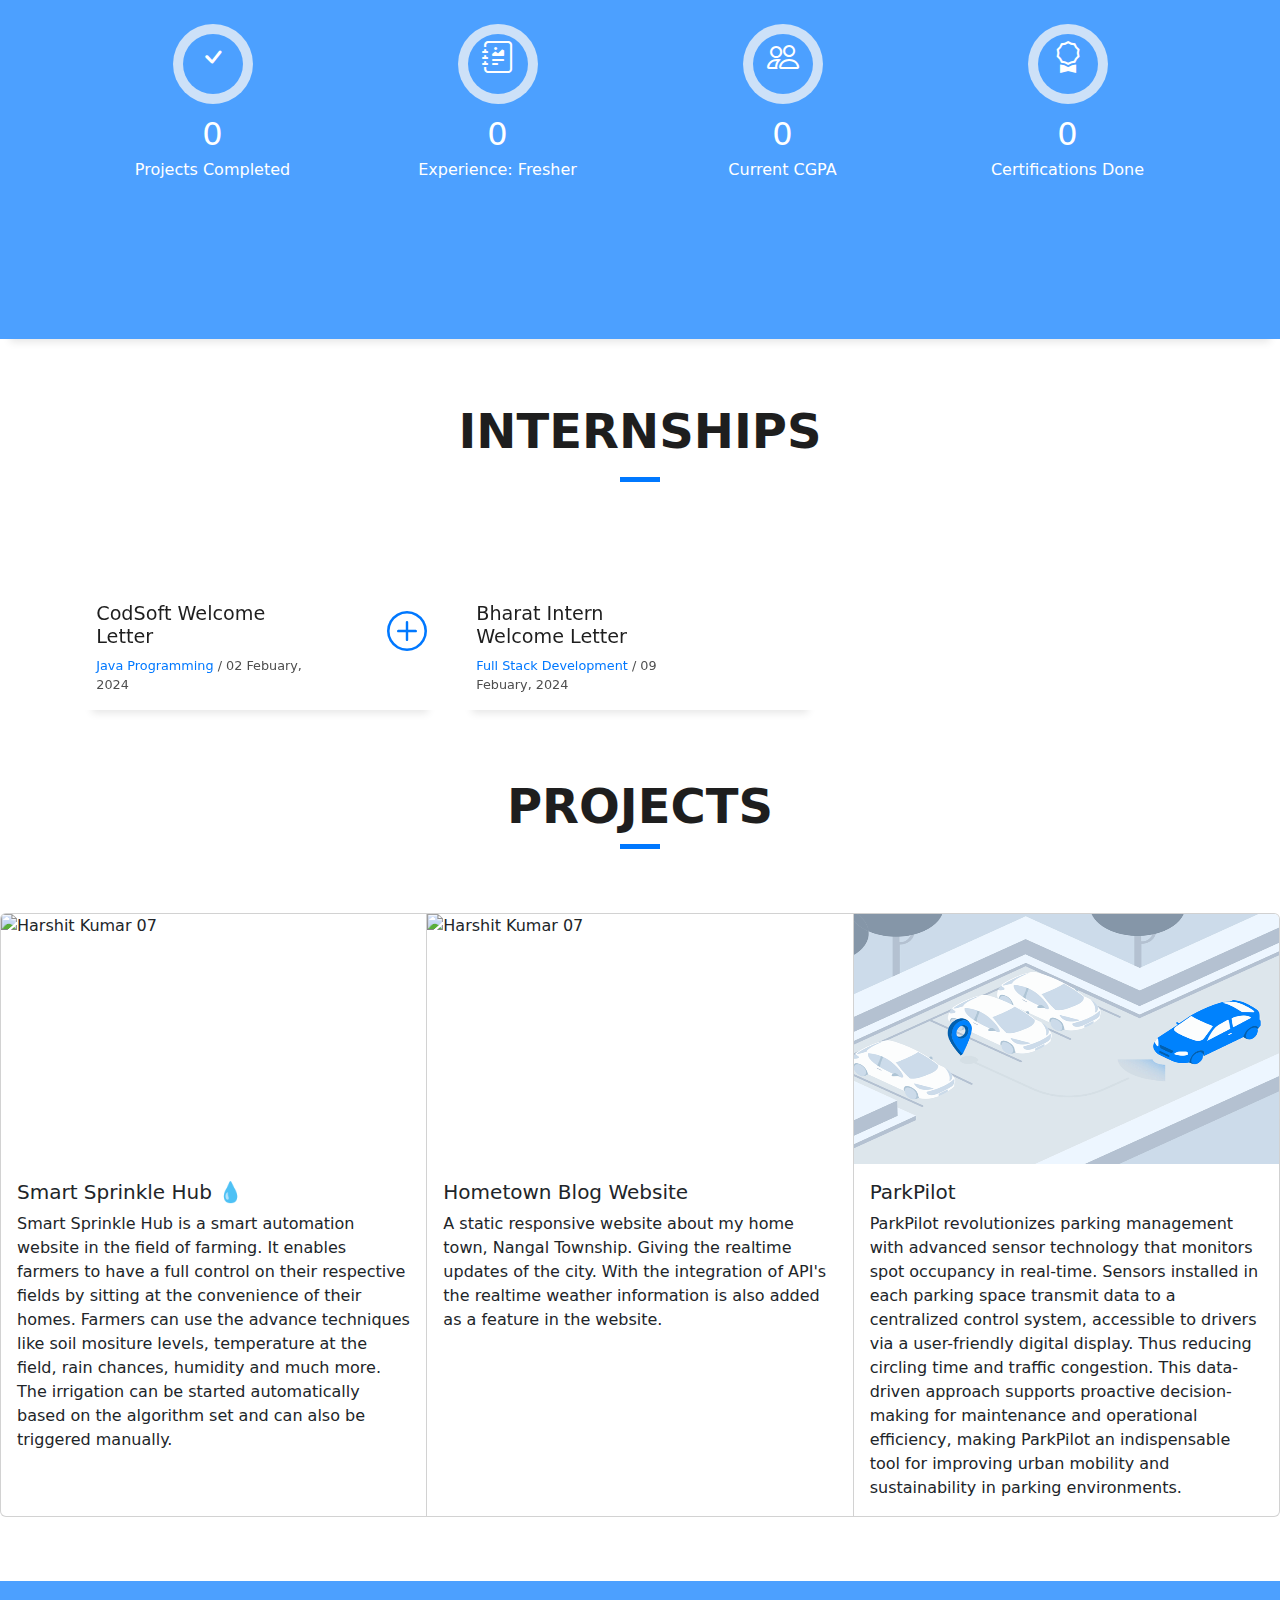
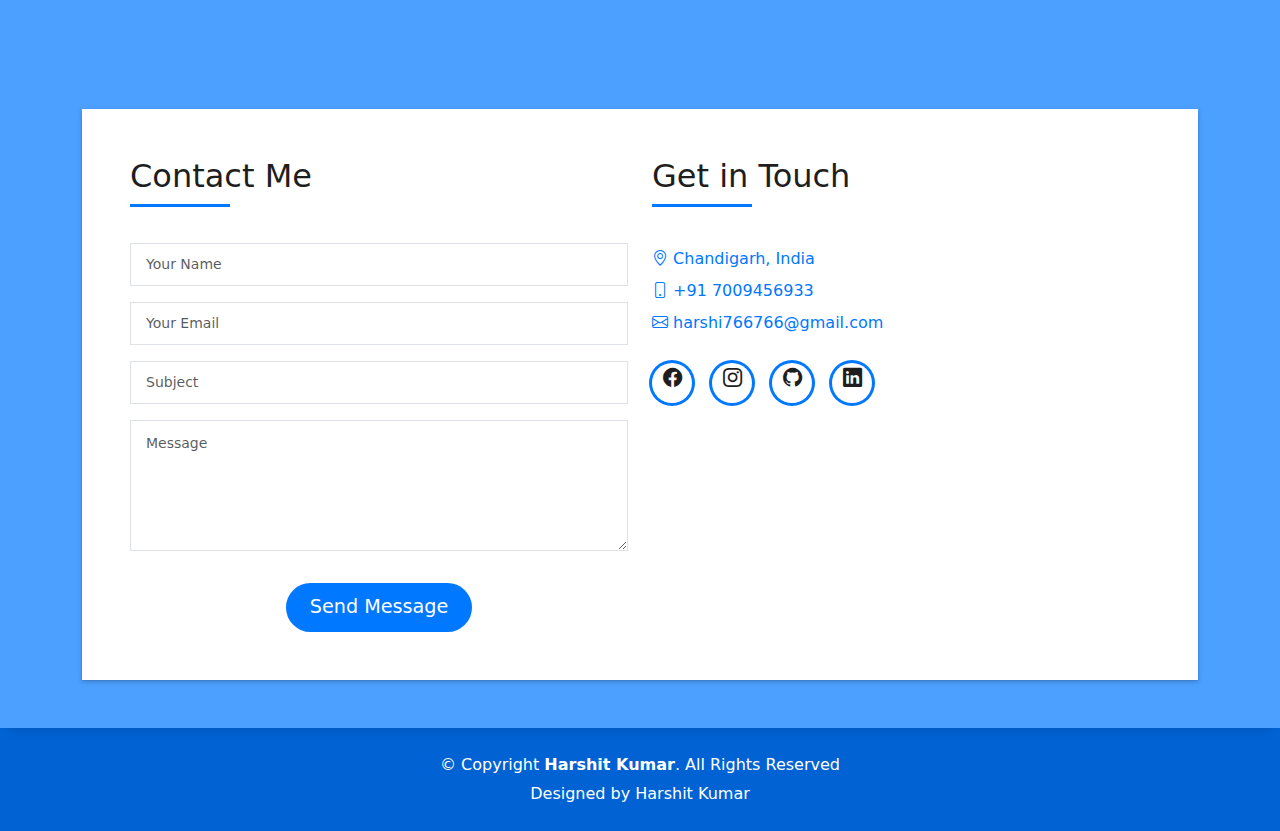
==== commit 0813bd66: "Update index.html" ====
--- a/index.html
+++ b/index.html
@@ -187,7 +187,7 @@
       </section><!-- End About Section -->
 
       <!-- ======= Services Section ======= -->
-      <section id="services" class="services-mf pt-5 route">
+     <section id="services" class="services-mf pt-5 route">
         <div class="container">
           <div class="row">
             <div class="col-sm-12">
@@ -206,7 +206,7 @@
             <div class="col-md-4">
               <div class="service-box">
                 <div class="service-ico">
-                  <span class="ico-circle"><i class="bi bi-briefcase"></i></span>
+                  <span class="ico-circle"><i class="bi bi-pen"></i></span>
                 </div>
                 <div class="service-content">
                   <h2 class="s-title">Web Design</h2>
@@ -224,7 +224,7 @@
             <div class="col-md-4">
               <div class="service-box">
                 <div class="service-ico">
-                  <span class="ico-circle"><i class="bi bi-card-checklist"></i></span>
+                  <span class="ico-circle"><i class="bi bi-cup"></i></span>
                 </div>
                 <div class="service-content">
                   <h2 class="s-title">Web Development</h2>
@@ -243,7 +243,7 @@
             <div class="col-md-4">
               <div class="service-box">
                 <div class="service-ico">
-                  <span class="ico-circle"><i class="bi bi-bar-chart"></i></span>
+                  <span class="ico-circle"><i class="bi bi-camera"></i></span>
                 </div>
                 <div class="service-content">
                   <h2 class="s-title">Photography</h2>
@@ -260,16 +260,17 @@
             <div class="col-md-4">
               <div class="service-box">
                 <div class="service-ico">
-                  <span class="ico-circle"><i class="bi bi-binoculars"></i></span>
+                  <span class="ico-circle"><i class="bi bi-database"></i></span>
                 </div>
                 <div class="service-content">
-                  <h2 class="s-title">BackEnd Developer</h2>
+                  <h2 class="s-title">Database Management</h2>
                   <p class="s-description text-center">
-                    Harshit Kumar is a highly skilled and dedicated backend
-                    developer, an indispensable force in the world of web
-                    development. With a deep-seated passion for coding and a
-                    keen eye for optimizing the functionality and performance of
-                    websites and applications.
+                    Harshit Kumar is a highly skilled and dedicated professional specializing in database management,
+                     a crucial aspect of the technology landscape.
+                     With a deep-seated passion for organizing and maintaining data and a keen eye for optimizing 
+                     database functionality and performance.
+
+
                   </p>
                 </div>
               </div>
@@ -277,7 +278,7 @@
             <div class="col-md-4">
               <div class="service-box">
                 <div class="service-ico">
-                  <span class="ico-circle"><i class="bi bi-brightness-high"></i></span>
+                  <span class="ico-circle"><i class="bi bi-cloud"></i></span>
                 </div>
                 <div class="service-content">
                   <h2 class="s-title">Cloud Computing</h2>
@@ -294,7 +295,7 @@
             <div class="col-md-4">
               <div class="service-box">
                 <div class="service-ico">
-                  <span class="ico-circle"><i class="bi bi-calendar4-week"></i></span>
+                  <span class="ico-circle"><i class="bi bi-fire "></i></span>
                 </div>
                 <div class="service-content">
                   <h2 class="s-title">Java Developer</h2>
@@ -551,7 +552,7 @@
                   </div>
                   <div class="card">
                     <img
-                      src="image/foundation.svg"
+                      src="image/dribbble_2.gif"
                       height="250"
                       class="card-img-top"
                       alt="Harshit Kumar 07" width="250" height="250"/>
